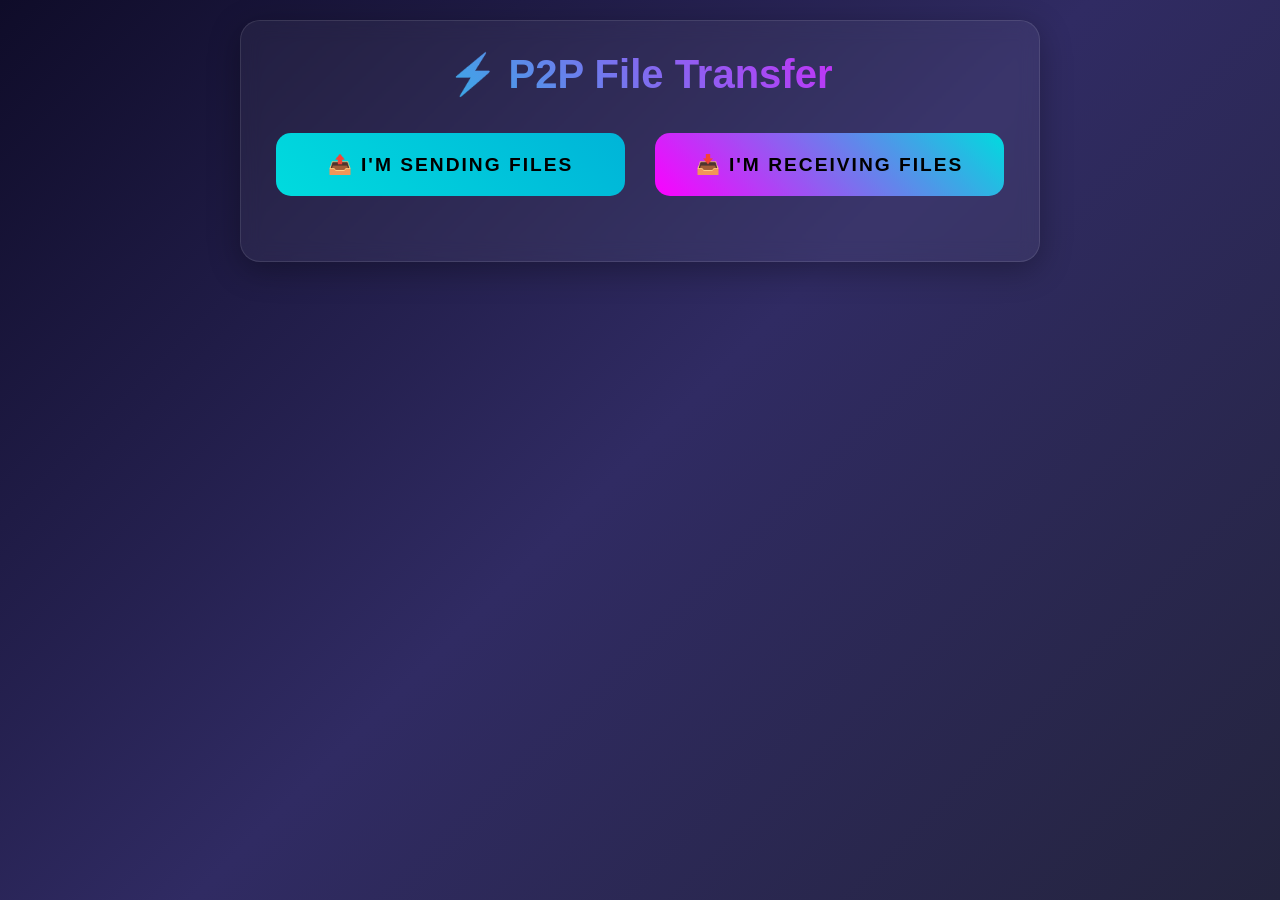
==== transfer.html @ f32756f7 "Update and rename index.html to transfer.html" ====
<!DOCTYPE html>
<html lang="en">
<head>
    <meta charset="UTF-8">
    <meta name="viewport" content="width=device-width, initial-scale=1.0">
    <title>WebRTC File Transfer - Direct P2P</title>
    <style>
        * {
            margin: 0;
            padding: 0;
            box-sizing: border-box;
        }

        body {
            font-family: 'Segoe UI', Tahoma, Geneva, Verdana, sans-serif;
            background: linear-gradient(135deg, #0f0c29, #302b63, #24243e);
            color: #e0e0e0;
            min-height: 100vh;
            padding: 20px;
        }

        .container {
            max-width: 800px;
            margin: 0 auto;
            background: rgba(255, 255, 255, 0.05);
            border-radius: 20px;
            padding: 30px;
            backdrop-filter: blur(10px);
            border: 1px solid rgba(255, 255, 255, 0.1);
            box-shadow: 0 8px 32px rgba(0, 0, 0, 0.3);
        }

        h1 {
            text-align: center;
            margin-bottom: 30px;
            font-size: 2.5em;
            background: linear-gradient(45deg, #00dbde, #fc00ff);
            -webkit-background-clip: text;
            -webkit-text-fill-color: transparent;
            background-clip: text;
        }

        .role-selection {
            display: flex;
            gap: 20px;
            justify-content: center;
            margin-bottom: 30px;
        }

        .role-btn {
            flex: 1;
            padding: 20px;
            font-size: 1.2em;
            font-weight: bold;
            border: none;
            border-radius: 15px;
            cursor: pointer;
            transition: all 0.3s ease;
            text-transform: uppercase;
            letter-spacing: 2px;
        }

        .sender-btn {
            background: linear-gradient(45deg, #00dbde, #00b4d8);
            color: #000;
        }

        .receiver-btn {
            background: linear-gradient(45deg, #fc00ff, #00dbde);
            color: #000;
        }

        .role-btn:hover {
            transform: translateY(-3px);
            box-shadow: 0 10px 25px rgba(0, 0, 0, 0.4);
        }

        .role-btn:active {
            transform: translateY(-1px);
        }

        .section {
            background: rgba(0, 0, 0, 0.2);
            border-radius: 15px;
            padding: 20px;
            margin-bottom: 20px;
            border: 1px solid rgba(255, 255, 255, 0.1);
        }

        .section h2 {
            margin-bottom: 15px;
            color: #00dbde;
            font-size: 1.3em;
        }

        textarea {
            width: 100%;
            height: 120px;
            background: rgba(0, 0, 0, 0.4);
            color: #e0e0e0;
            border: 1px solid rgba(255, 255, 255, 0.2);
            border-radius: 10px;
            padding: 15px;
            font-family: monospace;
            font-size: 0.85em;
            resize: vertical;
            margin-bottom: 10px;
        }

        button {
            padding: 12px 30px;
            font-size: 1em;
            font-weight: bold;
            border: none;
            border-radius: 10px;
            cursor: pointer;
            transition: all 0.3s ease;
            margin: 5px;
            letter-spacing: 1px;
        }

        .btn-primary {
            background: linear-gradient(45deg, #00dbde, #00b4d8);
            color: #000;
        }

        .btn-secondary {
            background: linear-gradient(45deg, #fc00ff, #00dbde);
            color: #000;
        }

        .btn-success {
            background: linear-gradient(45deg, #11998e, #38ef7d);
            color: #000;
        }

        button:hover {
            transform: translateY(-2px);
            box-shadow: 0 5px 15px rgba(0, 0, 0, 0.3);
        }

        button:disabled {
            opacity: 0.5;
            cursor: not-allowed;
            transform: none;
            box-shadow: none;
        }

        .file-input-wrapper {
            position: relative;
            overflow: hidden;
            display: inline-block;
        }

        .file-input-wrapper input[type="file"] {
            position: absolute;
            left: 0;
            top: 0;
            width: 100%;
            height: 100%;
            opacity: 0;
            cursor: pointer;
        }

        .progress-container {
            margin-top: 15px;
        }

        .progress-bar {
            width: 100%;
            height: 30px;
            background: rgba(0, 0, 0, 0.4);
            border-radius: 15px;
            overflow: hidden;
            margin: 10px 0;
        }

        .progress-fill {
            height: 100%;
            background: linear-gradient(90deg, #00dbde, #fc00ff);
            border-radius: 15px;
            transition: width 0.3s ease;
            width: 0%;
            display: flex;
            align-items: center;
            justify-content: center;
            font-size: 0.85em;
            font-weight: bold;
        }

        .status {
            text-align: center;
            padding: 10px;
            border-radius: 10px;
            margin: 10px 0;
            font-weight: bold;
        }

        .status.info {
            background: rgba(0, 219, 222, 0.2);
            color: #00dbde;
        }

        .status.success {
            background: rgba(56, 239, 125, 0.2);
            color: #38ef7d;
        }

        .status.error {
            background: rgba(255, 77, 77, 0.2);
            color: #ff4d4d;
        }

        .file-list {
            margin-top: 10px;
        }

        .file-item {
            display: flex;
            justify-content: space-between;
            align-items: center;
            background: rgba(0, 0, 0, 0.2);
            padding: 10px;
            border-radius: 8px;
            margin: 5px 0;
        }

        .file-name {
            flex: 1;
            margin-right: 10px;
            word-break: break-all;
        }

        .hidden {
            display: none;
        }

        .speed {
            font-size: 0.9em;
            color: #00dbde;
            text-align: center;
            margin-top: 5px;
        }
    </style>
</head>
<body>
    <div class="container">
        <h1>⚡ P2P File Transfer</h1>

        <!-- Role Selection -->
        <div class="role-selection" id="roleSelection">
            <button class="role-btn sender-btn" onclick="selectRole('sender')">📤 I'm Sending Files</button>
            <button class="role-btn receiver-btn" onclick="selectRole('receiver')">📥 I'm Receiving Files</button>
        </div>

        <!-- Sender Section -->
        <div id="senderSection" class="hidden">
            <div class="section">
                <h2>📤 Sender - Step 1: Create Offer</h2>
                <button class="btn-primary" onclick="createOffer()" id="createOfferBtn">Create Offer Signal</button>
                <textarea id="offerOutput" placeholder="Offer signal will appear here... Copy this and send to receiver" readonly></textarea>
                <button class="btn-secondary" onclick="copyToClipboard('offerOutput')">📋 Copy Offer</button>
            </div>

            <div class="section">
                <h2>📤 Sender - Step 2: Paste Answer</h2>
                <textarea id="answerInput" placeholder="Paste the answer from receiver here..."></textarea>
                <button class="btn-success" onclick="processAnswer()" id="processAnswerBtn">Connect & Send Files</button>
            </div>

            <div class="section hidden" id="senderFileSection">
                <h2>📤 Select Files to Send</h2>
                <div class="file-input-wrapper">
                    <button class="btn-primary">Choose Files</button>
                    <input type="file" id="fileInput" multiple onchange="handleFileSelect(event)">
                </div>
                <div class="file-list" id="senderFileList"></div>
                <button class="btn-success" onclick="sendFiles()" id="sendFilesBtn" disabled>🚀 Start Transfer</button>
            </div>
        </div>

        <!-- Receiver Section -->
        <div id="receiverSection" class="hidden">
            <div class="section">
                <h2>📥 Receiver - Step 1: Paste Offer</h2>
                <textarea id="offerInput" placeholder="Paste the offer from sender here..."></textarea>
                <button class="btn-primary" onclick="processOffer()" id="processOfferBtn">Create Answer</button>
            </div>

            <div class="section">
                <h2>📥 Receiver - Step 2: Copy Answer</h2>
                <textarea id="answerOutput" placeholder="Answer signal will appear here... Copy this and send back to sender" readonly></textarea>
                <button class="btn-secondary" onclick="copyToClipboard('answerOutput')">📋 Copy Answer</button>
            </div>
        </div>

        <!-- Common Section -->
        <div id="transferSection" class="hidden">
            <div class="section">
                <h2>📊 Transfer Progress</h2>
                <div id="statusMessages"></div>
                <div class="progress-bar">
                    <div class="progress-fill" id="progressFill">0%</div>
                </div>
                <div class="speed" id="transferSpeed"></div>
                <div class="file-list" id="transferFileList"></div>
            </div>
        </div>
    </div>

    <script>
        let peerConnection;
        let dataChannel;
        let currentRole;
        let selectedFiles = [];
        let receivedChunks = {};
        let currentFileInfo = {};
        let receivedFiles = [];

        // STUN server configuration for NAT traversal
        const configuration = {
            iceServers: [
                { urls: 'stun:stun.l.google.com:19302' },
                { urls: 'stun:stun1.l.google.com:19302' }
            ]
        };

        function selectRole(role) {
            currentRole = role;
            document.getElementById('roleSelection').classList.add('hidden');
            
            if (role === 'sender') {
                document.getElementById('senderSection').classList.remove('hidden');
                document.getElementById('receiverSection').classList.add('hidden');
            } else {
                document.getElementById('senderSection').classList.add('hidden');
                document.getElementById('receiverSection').classList.remove('hidden');
            }
        }

        // Initialize PeerConnection with proper event handlers
        function initializePeerConnection() {
            peerConnection = new RTCPeerConnection(configuration);
            
            peerConnection.onicecandidate = (event) => {
                if (event.candidate) {
                    // ICE candidates are handled automatically
                }
                // Update the SDP with all candidates when gathering is complete
                updateSignalOutput();
            };

            peerConnection.ondatachannel = (event) => {
                dataChannel = event.channel;
                setupDataChannel();
            };

            peerConnection.onconnectionstatechange = () => {
                const state = peerConnection.connectionState;
                showStatus(`Connection state: ${state}`, 'info');
                
                if (state === 'connected') {
                    showStatus('✅ Connected! Direct P2P link established', 'success');
                    if (currentRole === 'sender') {
                        document.getElementById('senderFileSection').classList.remove('hidden');
                    }
                    document.getElementById('transferSection').classList.remove('hidden');
                } else if (state === 'failed' || state === 'disconnected') {
                    showStatus('❌ Connection lost', 'error');
                }
            };
        }

        function updateSignalOutput() {
            if (currentRole === 'sender') {
                const offerOutput = document.getElementById('offerOutput');
                if (peerConnection && peerConnection.localDescription) {
                    offerOutput.value = JSON.stringify(peerConnection.localDescription);
                }
            } else {
                const answerOutput = document.getElementById('answerOutput');
                if (peerConnection && peerConnection.localDescription) {
                    answerOutput.value = JSON.stringify(peerConnection.localDescription);
                }
            }
        }

        // SENDER: Create offer
        async function createOffer() {
            initializePeerConnection();
            dataChannel = peerConnection.createDataChannel('fileTransfer', {
                ordered: true,
                maxRetransmits: 3
            });
            setupDataChannel();
            
            const offer = await peerConnection.createOffer();
            await peerConnection.setLocalDescription(offer);
            
            document.getElementById('offerOutput').value = JSON.stringify(offer);
            document.getElementById('createOfferBtn').disabled = true;
            showStatus('Offer created! Copy it and send to receiver', 'info');
        }

        // RECEIVER: Process offer and create answer
        async function processOffer() {
            try {
                initializePeerConnection();
                const offerText = document.getElementById('offerInput').value.trim();
                if (!offerText) {
                    alert('Please paste the offer first');
                    return;
                }
                
                const offer = JSON.parse(offerText);
                await peerConnection.setRemoteDescription(new RTCSessionDescription(offer));
                
                const answer = await peerConnection.createAnswer();
                await peerConnection.setLocalDescription(answer);
                
                document.getElementById('answerOutput').value = JSON.stringify(answer);
                document.getElementById('processOfferBtn').disabled = true;
                showStatus('Answer created! Copy it and send back to sender', 'info');
            } catch (error) {
                showStatus('Error processing offer: ' + error.message, 'error');
            }
        }

        // SENDER: Process answer
        async function processAnswer() {
            try {
                const answerText = document.getElementById('answerInput').value.trim();
                if (!answerText) {
                    alert('Please paste the answer first');
                    return;
                }
                
                const answer = JSON.parse(answerText);
                await peerConnection.setRemoteDescription(new RTCSessionDescription(answer));
                document.getElementById('processAnswerBtn').disabled = true;
                showStatus('Connection established! You can now select files.', 'success');
            } catch (error) {
                showStatus('Error processing answer: ' + error.message, 'error');
            }
        }

        function setupDataChannel() {
            dataChannel.onopen = () => {
                showStatus('Data channel opened! Ready for transfer', 'success');
            };
            
            dataChannel.onclose = () => {
                showStatus('Data channel closed', 'info');
            };
            
            dataChannel.onmessage = handleIncomingMessage;
            
            // For large files, adjust buffer
            if (dataChannel.bufferedAmountLowThreshold) {
                dataChannel.bufferedAmountLowThreshold = 65536; // 64KB
            }
        }

        let currentTransfer = {
            fileIndex: 0,
            offset: 0,
            startTime: 0,
            totalSent: 0
        };

        function handleFileSelect(event) {
            selectedFiles = Array.from(event.target.files);
            const fileList = document.getElementById('senderFileList');
            fileList.innerHTML = '';
            
            let totalSize = 0;
            selectedFiles.forEach((file, index) => {
                totalSize += file.size;
                const fileItem = document.createElement('div');
                fileItem.className = 'file-item';
                fileItem.innerHTML = `
                    <span class="file-name">📄 ${file.name}</span>
                    <span>${formatFileSize(file.size)}</span>
                `;
                fileList.appendChild(fileItem);
            });
            
            const totalElement = document.createElement('div');
            totalElement.className = 'file-item';
            totalElement.style.fontWeight = 'bold';
            totalElement.innerHTML = `
                <span>Total: ${selectedFiles.length} file(s)</span>
                <span>${formatFileSize(totalSize)}</span>
            `;
            fileList.appendChild(totalElement);
            
            document.getElementById('sendFilesBtn').disabled = false;
            showStatus(`Selected ${selectedFiles.length} file(s) totaling ${formatFileSize(totalSize)}`, 'info');
        }

        async function sendFiles() {
            if (!dataChannel || dataChannel.readyState !== 'open') {
                showStatus('Connection not ready', 'error');
                return;
            }
            
            if (selectedFiles.length === 0) {
                showStatus('No files selected', 'error');
                return;
            }
            
            currentTransfer.fileIndex = 0;
            currentTransfer.totalSent = 0;
            currentTransfer.startTime = Date.now();
            
            // Send file count first
            const metadata = {
                type: 'metadata',
                fileCount: selectedFiles.length,
                files: selectedFiles.map(f => ({ name: f.name, size: f.size }))
            };
            dataChannel.send(JSON.stringify(metadata));
            
            document.getElementById('sendFilesBtn').disabled = true;
            sendNextFile();
        }

        function sendNextFile() {
            if (currentTransfer.fileIndex >= selectedFiles.length) {
                // All files sent
                const doneMessage = { type: 'allDone' };
                dataChannel.send(JSON.stringify(doneMessage));
                showStatus('✅ All files sent successfully!', 'success');
                updateProgress(100);
                return;
            }
            
            const file = selectedFiles[currentTransfer.fileIndex];
            const fileStart = { type: 'fileStart', fileName: file.name, fileSize: file.size };
            dataChannel.send(JSON.stringify(fileStart));
            
            currentTransfer.offset = 0;
            showStatus(`Sending: ${file.name} (${formatFileSize(file.size)})`, 'info');
            sendFileChunk(file);
        }

        function sendFileChunk(file) {
            const CHUNK_SIZE = 16384; // 16KB chunks
            const slice = file.slice(currentTransfer.offset, currentTransfer.offset + CHUNK_SIZE);
            const reader = new FileReader();
            
            reader.onload = function(e) {
                if (dataChannel.readyState === 'open') {
                    dataChannel.send(e.target.result);
                    currentTransfer.offset += e.target.result.byteLength;
                    currentTransfer.totalSent += e.target.result.byteLength;
                    
                    // Update progress
                    const totalSize = selectedFiles.reduce((acc, f) => acc + f.size, 0);
                    const percent = Math.round((currentTransfer.totalSent / totalSize) * 100);
                    updateProgress(percent);
                    
                    // Calculate speed
                    const elapsed = (Date.now() - currentTransfer.startTime) / 1000;
                    const speed = currentTransfer.totalSent / elapsed;
                    document.getElementById('transferSpeed').textContent = 
                        `Speed: ${formatFileSize(speed)}/s`;
                    
                    if (currentTransfer.offset < file.size) {
                        // Continue with next chunk
                        sendFileChunk(file);
                    } else {
                        // File complete
                        const fileEnd = { type: 'fileEnd', fileName: file.name };
                        dataChannel.send(JSON.stringify(fileEnd));
                        currentTransfer.fileIndex++;
                        sendNextFile();
                    }
                }
            };
            
            reader.readAsArrayBuffer(slice);
        }

        function handleIncomingMessage(event) {
            try {
                // Try to parse as JSON first
                const message = JSON.parse(event.data);
                handleJSONMessage(message);
            } catch {
                // It's binary data (file chunk)
                handleBinaryChunk(event.data);
            }
        }

        function handleJSONMessage(message) {
            switch (message.type) {
                case 'metadata':
                    // Initialize transfer tracking
                    showStatus(`Receiving ${message.fileCount} file(s)...`, 'info');
                    const fileList = document.getElementById('transferFileList');
                    fileList.innerHTML = '';
                    message.files.forEach(file => {
                        const fileItem = document.createElement('div');
                        fileItem.className = 'file-item';
                        fileItem.id = `recv-${file.name}`;
                        fileItem.innerHTML = `
                            <span class="file-name">📥 ${file.name}</span>
                            <span>${formatFileSize(file.size)}</span>
                        `;
                        fileList.appendChild(fileItem);
                    });
                    receivedFiles = [];
                    break;
                    
                case 'fileStart':
                    currentFileInfo = message;
                    receivedChunks[message.fileName] = [];
                    showStatus(`Receiving: ${message.fileName}`, 'info');
                    break;
                    
                case 'fileEnd':
                    assembleAndDownload(message.fileName);
                    break;
                    
                case 'allDone':
                    showStatus('✅ All files received successfully!', 'success');
                    updateProgress(100);
                    break;
            }
        }

        function handleBinaryChunk(chunk) {
            if (currentFileInfo.fileName) {
                receivedChunks[currentFileInfo.fileName].push(chunk);
                
                // Update progress
                const receivedSize = receivedChunks[currentFileInfo.fileName]
                    .reduce((acc, chunk) => acc + chunk.byteLength, 0);
                const percent = Math.round((receivedSize / currentFileInfo.fileSize) * 100);
                updateProgress(percent);
            }
        }

        function assembleAndDownload(fileName) {
            const chunks = receivedChunks[fileName];
            if (!chunks || chunks.length === 0) return;
            
            const blob = new Blob(chunks);
            const url = URL.createObjectURL(blob);
            const a = document.createElement('a');
            a.href = url;
            a.download = fileName;
            a.click();
            URL.revokeObjectURL(url);
            
            receivedFiles.push(fileName);
            const fileItem = document.getElementById(`recv-${fileName}`);
            if (fileItem) {
                fileItem.style.color = '#38ef7d';
                fileItem.innerHTML += ' ✅';
            }
            
            delete receivedChunks[fileName];
            showStatus(`Downloaded: ${fileName}`, 'success');
        }

        function updateProgress(percent) {
            const fill = document.getElementById('progressFill');
            fill.style.width = percent + '%';
            fill.textContent = percent + '%';
        }

        function showStatus(message, type) {
            const statusDiv = document.getElementById('statusMessages');
            const statusElement = document.createElement('div');
            statusElement.className = `status ${type}`;
            statusElement.textContent = message;
            statusDiv.appendChild(statusElement);
            
            // Auto-remove after 10 seconds
            setTimeout(() => {
                statusElement.remove();
            }, 10000);
        }

        function copyToClipboard(elementId) {
            const textarea = document.getElementById(elementId);
            textarea.select();
            document.execCommand('copy');
            showStatus('Copied to clipboard!', 'success');
        }

        function formatFileSize(bytes) {
            if (bytes === 0) return '0 Bytes';
            const k = 1024;
            const sizes = ['Bytes', 'KB', 'MB', 'GB', 'TB'];
            const i = Math.floor(Math.log(bytes) / Math.log(k));
            return parseFloat((bytes / Math.pow(k, i)).toFixed(2)) + ' ' + sizes[i];
        }
    </script>
</body>
</html>
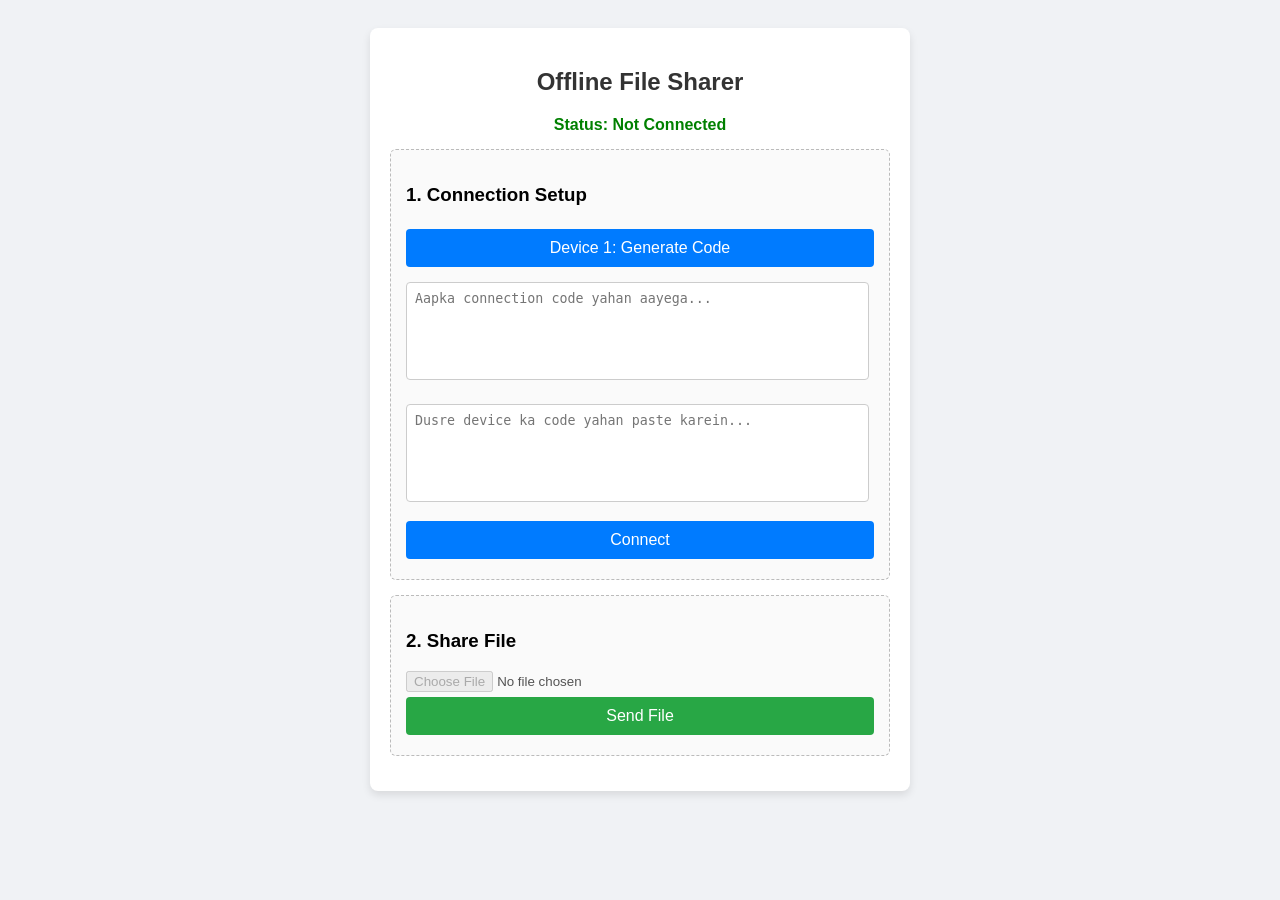
==== commit ab5360ba: "Update transfer.html" ====
--- a/transfer.html
+++ b/transfer.html
@@ -3,701 +3,138 @@
 <head>
     <meta charset="UTF-8">
     <meta name="viewport" content="width=device-width, initial-scale=1.0">
-    <title>WebRTC File Transfer - Direct P2P</title>
+    <title>Offline P2P File Share</title>
     <style>
-        * {
-            margin: 0;
-            padding: 0;
-            box-sizing: border-box;
-        }
-
-        body {
-            font-family: 'Segoe UI', Tahoma, Geneva, Verdana, sans-serif;
-            background: linear-gradient(135deg, #0f0c29, #302b63, #24243e);
-            color: #e0e0e0;
-            min-height: 100vh;
-            padding: 20px;
-        }
-
-        .container {
-            max-width: 800px;
-            margin: 0 auto;
-            background: rgba(255, 255, 255, 0.05);
-            border-radius: 20px;
-            padding: 30px;
-            backdrop-filter: blur(10px);
-            border: 1px solid rgba(255, 255, 255, 0.1);
-            box-shadow: 0 8px 32px rgba(0, 0, 0, 0.3);
-        }
-
-        h1 {
-            text-align: center;
-            margin-bottom: 30px;
-            font-size: 2.5em;
-            background: linear-gradient(45deg, #00dbde, #fc00ff);
-            -webkit-background-clip: text;
-            -webkit-text-fill-color: transparent;
-            background-clip: text;
-        }
-
-        .role-selection {
-            display: flex;
-            gap: 20px;
-            justify-content: center;
-            margin-bottom: 30px;
-        }
-
-        .role-btn {
-            flex: 1;
-            padding: 20px;
-            font-size: 1.2em;
-            font-weight: bold;
-            border: none;
-            border-radius: 15px;
-            cursor: pointer;
-            transition: all 0.3s ease;
-            text-transform: uppercase;
-            letter-spacing: 2px;
-        }
-
-        .sender-btn {
-            background: linear-gradient(45deg, #00dbde, #00b4d8);
-            color: #000;
-        }
-
-        .receiver-btn {
-            background: linear-gradient(45deg, #fc00ff, #00dbde);
-            color: #000;
-        }
-
-        .role-btn:hover {
-            transform: translateY(-3px);
-            box-shadow: 0 10px 25px rgba(0, 0, 0, 0.4);
-        }
-
-        .role-btn:active {
-            transform: translateY(-1px);
-        }
-
-        .section {
-            background: rgba(0, 0, 0, 0.2);
-            border-radius: 15px;
-            padding: 20px;
-            margin-bottom: 20px;
-            border: 1px solid rgba(255, 255, 255, 0.1);
-        }
-
-        .section h2 {
-            margin-bottom: 15px;
-            color: #00dbde;
-            font-size: 1.3em;
-        }
-
-        textarea {
-            width: 100%;
-            height: 120px;
-            background: rgba(0, 0, 0, 0.4);
-            color: #e0e0e0;
-            border: 1px solid rgba(255, 255, 255, 0.2);
-            border-radius: 10px;
-            padding: 15px;
-            font-family: monospace;
-            font-size: 0.85em;
-            resize: vertical;
-            margin-bottom: 10px;
-        }
-
-        button {
-            padding: 12px 30px;
-            font-size: 1em;
-            font-weight: bold;
-            border: none;
-            border-radius: 10px;
-            cursor: pointer;
-            transition: all 0.3s ease;
-            margin: 5px;
-            letter-spacing: 1px;
-        }
-
-        .btn-primary {
-            background: linear-gradient(45deg, #00dbde, #00b4d8);
-            color: #000;
-        }
-
-        .btn-secondary {
-            background: linear-gradient(45deg, #fc00ff, #00dbde);
-            color: #000;
-        }
-
-        .btn-success {
-            background: linear-gradient(45deg, #11998e, #38ef7d);
-            color: #000;
-        }
-
-        button:hover {
-            transform: translateY(-2px);
-            box-shadow: 0 5px 15px rgba(0, 0, 0, 0.3);
-        }
-
-        button:disabled {
-            opacity: 0.5;
-            cursor: not-allowed;
-            transform: none;
-            box-shadow: none;
-        }
-
-        .file-input-wrapper {
-            position: relative;
-            overflow: hidden;
-            display: inline-block;
-        }
-
-        .file-input-wrapper input[type="file"] {
-            position: absolute;
-            left: 0;
-            top: 0;
-            width: 100%;
-            height: 100%;
-            opacity: 0;
-            cursor: pointer;
-        }
-
-        .progress-container {
-            margin-top: 15px;
-        }
-
-        .progress-bar {
-            width: 100%;
-            height: 30px;
-            background: rgba(0, 0, 0, 0.4);
-            border-radius: 15px;
-            overflow: hidden;
-            margin: 10px 0;
-        }
-
-        .progress-fill {
-            height: 100%;
-            background: linear-gradient(90deg, #00dbde, #fc00ff);
-            border-radius: 15px;
-            transition: width 0.3s ease;
-            width: 0%;
-            display: flex;
-            align-items: center;
-            justify-content: center;
-            font-size: 0.85em;
-            font-weight: bold;
-        }
-
-        .status {
-            text-align: center;
-            padding: 10px;
-            border-radius: 10px;
-            margin: 10px 0;
-            font-weight: bold;
-        }
-
-        .status.info {
-            background: rgba(0, 219, 222, 0.2);
-            color: #00dbde;
-        }
-
-        .status.success {
-            background: rgba(56, 239, 125, 0.2);
-            color: #38ef7d;
-        }
-
-        .status.error {
-            background: rgba(255, 77, 77, 0.2);
-            color: #ff4d4d;
-        }
-
-        .file-list {
-            margin-top: 10px;
-        }
-
-        .file-item {
-            display: flex;
-            justify-content: space-between;
-            align-items: center;
-            background: rgba(0, 0, 0, 0.2);
-            padding: 10px;
-            border-radius: 8px;
-            margin: 5px 0;
-        }
-
-        .file-name {
-            flex: 1;
-            margin-right: 10px;
-            word-break: break-all;
-        }
-
-        .hidden {
-            display: none;
-        }
-
-        .speed {
-            font-size: 0.9em;
-            color: #00dbde;
-            text-align: center;
-            margin-top: 5px;
-        }
+        body { font-family: Arial, sans-serif; background: #f0f2f5; padding: 20px; display: flex; justify-content: center; }
+        .container { background: white; padding: 20px; border-radius: 8px; box-shadow: 0 4px 8px rgba(0,0,0,0.1); width: 100%; max-width: 500px; }
+        h2 { text-align: center; color: #333; }
+        textarea { width: 95%; height: 80px; margin: 10px 0; padding: 8px; border-radius: 4px; border: 1px solid #ccc; resize: none; }
+        button { width: 100%; padding: 10px; margin: 5px 0; background: #007bff; color: white; border: none; border-radius: 4px; cursor: pointer; font-size: 16px; }
+        button:hover { background: #0056b3; }
+        .status { font-weight: bold; color: green; margin: 10px 0; text-align: center; }
+        .box { border: 1px dashed #bbb; padding: 15px; margin: 15px 0; background: #fafafa; border-radius: 6px; }
     </style>
 </head>
 <body>
-    <div class="container">
-        <h1>⚡ P2P File Transfer</h1>
 
-        <!-- Role Selection -->
-        <div class="role-selection" id="roleSelection">
-            <button class="role-btn sender-btn" onclick="selectRole('sender')">📤 I'm Sending Files</button>
-            <button class="role-btn receiver-btn" onclick="selectRole('receiver')">📥 I'm Receiving Files</button>
-        </div>
+<div class="container">
+    <h2>Offline File Sharer</h2>
+    <div id="status" class="status">Status: Not Connected</div>
 
-        <!-- Sender Section -->
-        <div id="senderSection" class="hidden">
-            <div class="section">
-                <h2>📤 Sender - Step 1: Create Offer</h2>
-                <button class="btn-primary" onclick="createOffer()" id="createOfferBtn">Create Offer Signal</button>
-                <textarea id="offerOutput" placeholder="Offer signal will appear here... Copy this and send to receiver" readonly></textarea>
-                <button class="btn-secondary" onclick="copyToClipboard('offerOutput')">📋 Copy Offer</button>
-            </div>
-
-            <div class="section">
-                <h2>📤 Sender - Step 2: Paste Answer</h2>
-                <textarea id="answerInput" placeholder="Paste the answer from receiver here..."></textarea>
-                <button class="btn-success" onclick="processAnswer()" id="processAnswerBtn">Connect & Send Files</button>
-            </div>
-
-            <div class="section hidden" id="senderFileSection">
-                <h2>📤 Select Files to Send</h2>
-                <div class="file-input-wrapper">
-                    <button class="btn-primary">Choose Files</button>
-                    <input type="file" id="fileInput" multiple onchange="handleFileSelect(event)">
-                </div>
-                <div class="file-list" id="senderFileList"></div>
-                <button class="btn-success" onclick="sendFiles()" id="sendFilesBtn" disabled>🚀 Start Transfer</button>
-            </div>
-        </div>
-
-        <!-- Receiver Section -->
-        <div id="receiverSection" class="hidden">
-            <div class="section">
-                <h2>📥 Receiver - Step 1: Paste Offer</h2>
-                <textarea id="offerInput" placeholder="Paste the offer from sender here..."></textarea>
-                <button class="btn-primary" onclick="processOffer()" id="processOfferBtn">Create Answer</button>
-            </div>
-
-            <div class="section">
-                <h2>📥 Receiver - Step 2: Copy Answer</h2>
-                <textarea id="answerOutput" placeholder="Answer signal will appear here... Copy this and send back to sender" readonly></textarea>
-                <button class="btn-secondary" onclick="copyToClipboard('answerOutput')">📋 Copy Answer</button>
-            </div>
-        </div>
-
-        <!-- Common Section -->
-        <div id="transferSection" class="hidden">
-            <div class="section">
-                <h2>📊 Transfer Progress</h2>
-                <div id="statusMessages"></div>
-                <div class="progress-bar">
-                    <div class="progress-fill" id="progressFill">0%</div>
-                </div>
-                <div class="speed" id="transferSpeed"></div>
-                <div class="file-list" id="transferFileList"></div>
-            </div>
-        </div>
+    <!-- Step 1: Connection Setup -->
+    <div class="box">
+        <h3>1. Connection Setup</h3>
+        <button id="createOffer">Device 1: Generate Code</button>
+        <textarea id="localCode" placeholder="Aapka connection code yahan aayega..." readonly></textarea>
+        
+        <textarea id="remoteCode" placeholder="Dusre device ka code yahan paste karein..."></textarea>
+        <button id="connectBtn">Connect </button>
     </div>
 
-    <script>
-        let peerConnection;
-        let dataChannel;
-        let currentRole;
-        let selectedFiles = [];
-        let receivedChunks = {};
-        let currentFileInfo = {};
-        let receivedFiles = [];
+    <!-- Step 2: File Sharing -->
+    <div class="box">
+        <h3>2. Share File</h3>
+        <input type="file" id="fileInput" disabled>
+        <button id="sendFile" disabled style="background: #28a745;">Send File</button>
+    </div>
+</div>
 
-        // STUN server configuration for NAT traversal
-        const configuration = {
-            iceServers: [
-                { urls: 'stun:stun.l.google.com:19302' },
-                { urls: 'stun:stun1.l.google.com:19302' }
-            ]
+<script>
+    const peerConnection = new RTCPeerConnection();
+    let dataChannel;
+
+    // Device 1: Creates the connection offer
+    document.getElementById('createOffer').addEventListener('click', async () => {
+        dataChannel = peerConnection.createDataChannel("fileTransfer");
+        setupDataChannel(dataChannel);
+
+        peerConnection.onicecandidate = e => {
+            if (!e.candidate) {
+                document.getElementById('localCode').value = btoa(JSON.stringify(peerConnection.localDescription));
+            }
         };
 
-        function selectRole(role) {
-            currentRole = role;
-            document.getElementById('roleSelection').classList.add('hidden');
+        const offer = await peerConnection.createOffer();
+        await peerConnection.setLocalDescription(offer);
+    });
+
+    // Handle incoming connections (Device 2)
+    peerConnection.ondatachannel = e => {
+        setupDataChannel(e.channel);
+    };
+
+    // Connect button logic
+    document.getElementById('connectBtn').addEventListener('click', async () => {
+        const remoteCodeValue = document.getElementById('remoteCode').value.trim();
+        if (!remoteCodeValue) return alert("Please paste the code first!");
+
+        const remoteDesc = JSON.parse(atob(remoteCodeValue));
+
+        if (remoteDesc.type === "offer") {
+            await peerConnection.setRemoteDescription(remoteDesc);
+            const answer = await peerConnection.createAnswer();
+            await peerConnection.setLocalDescription(answer);
             
-            if (role === 'sender') {
-                document.getElementById('senderSection').classList.remove('hidden');
-                document.getElementById('receiverSection').classList.add('hidden');
-            } else {
-                document.getElementById('senderSection').classList.add('hidden');
-                document.getElementById('receiverSection').classList.remove('hidden');
-            }
-        }
-
-        // Initialize PeerConnection with proper event handlers
-        function initializePeerConnection() {
-            peerConnection = new RTCPeerConnection(configuration);
-            
-            peerConnection.onicecandidate = (event) => {
-                if (event.candidate) {
-                    // ICE candidates are handled automatically
-                }
-                // Update the SDP with all candidates when gathering is complete
-                updateSignalOutput();
-            };
-
-            peerConnection.ondatachannel = (event) => {
-                dataChannel = event.channel;
-                setupDataChannel();
-            };
-
-            peerConnection.onconnectionstatechange = () => {
-                const state = peerConnection.connectionState;
-                showStatus(`Connection state: ${state}`, 'info');
-                
-                if (state === 'connected') {
-                    showStatus('✅ Connected! Direct P2P link established', 'success');
-                    if (currentRole === 'sender') {
-                        document.getElementById('senderFileSection').classList.remove('hidden');
-                    }
-                    document.getElementById('transferSection').classList.remove('hidden');
-                } else if (state === 'failed' || state === 'disconnected') {
-                    showStatus('❌ Connection lost', 'error');
+            peerConnection.onicecandidate = e => {
+                if (!e.candidate) {
+                    document.getElementById('localCode').value = btoa(JSON.stringify(peerConnection.localDescription));
+                    alert("Ab is naye code ko Device 1 mein paste karein!");
                 }
             };
+        } else if (remoteDesc.type === "answer") {
+            await peerConnection.setRemoteDescription(remoteDesc);
         }
+    });
 
-        function updateSignalOutput() {
-            if (currentRole === 'sender') {
-                const offerOutput = document.getElementById('offerOutput');
-                if (peerConnection && peerConnection.localDescription) {
-                    offerOutput.value = JSON.stringify(peerConnection.localDescription);
-                }
-            } else {
-                const answerOutput = document.getElementById('answerOutput');
-                if (peerConnection && peerConnection.localDescription) {
-                    answerOutput.value = JSON.stringify(peerConnection.localDescription);
-                }
-            }
-        }
-
-        // SENDER: Create offer
-        async function createOffer() {
-            initializePeerConnection();
-            dataChannel = peerConnection.createDataChannel('fileTransfer', {
-                ordered: true,
-                maxRetransmits: 3
-            });
-            setupDataChannel();
-            
-            const offer = await peerConnection.createOffer();
-            await peerConnection.setLocalDescription(offer);
-            
-            document.getElementById('offerOutput').value = JSON.stringify(offer);
-            document.getElementById('createOfferBtn').disabled = true;
-            showStatus('Offer created! Copy it and send to receiver', 'info');
-        }
-
-        // RECEIVER: Process offer and create answer
-        async function processOffer() {
-            try {
-                initializePeerConnection();
-                const offerText = document.getElementById('offerInput').value.trim();
-                if (!offerText) {
-                    alert('Please paste the offer first');
-                    return;
-                }
-                
-                const offer = JSON.parse(offerText);
-                await peerConnection.setRemoteDescription(new RTCSessionDescription(offer));
-                
-                const answer = await peerConnection.createAnswer();
-                await peerConnection.setLocalDescription(answer);
-                
-                document.getElementById('answerOutput').value = JSON.stringify(answer);
-                document.getElementById('processOfferBtn').disabled = true;
-                showStatus('Answer created! Copy it and send back to sender', 'info');
-            } catch (error) {
-                showStatus('Error processing offer: ' + error.message, 'error');
-            }
-        }
-
-        // SENDER: Process answer
-        async function processAnswer() {
-            try {
-                const answerText = document.getElementById('answerInput').value.trim();
-                if (!answerText) {
-                    alert('Please paste the answer first');
-                    return;
-                }
-                
-                const answer = JSON.parse(answerText);
-                await peerConnection.setRemoteDescription(new RTCSessionDescription(answer));
-                document.getElementById('processAnswerBtn').disabled = true;
-                showStatus('Connection established! You can now select files.', 'success');
-            } catch (error) {
-                showStatus('Error processing answer: ' + error.message, 'error');
-            }
-        }
-
-        function setupDataChannel() {
-            dataChannel.onopen = () => {
-                showStatus('Data channel opened! Ready for transfer', 'success');
-            };
-            
-            dataChannel.onclose = () => {
-                showStatus('Data channel closed', 'info');
-            };
-            
-            dataChannel.onmessage = handleIncomingMessage;
-            
-            // For large files, adjust buffer
-            if (dataChannel.bufferedAmountLowThreshold) {
-                dataChannel.bufferedAmountLowThreshold = 65536; // 64KB
-            }
-        }
-
-        let currentTransfer = {
-            fileIndex: 0,
-            offset: 0,
-            startTime: 0,
-            totalSent: 0
+    function setupDataChannel(channel) {
+        channel.onopen = () => {
+            document.getElementById('status').innerText = "Status: Connected! ";
+            document.getElementById('fileInput').disabled = false;
+            document.getElementById('sendFile').disabled = false;
         };
 
-        function handleFileSelect(event) {
-            selectedFiles = Array.from(event.target.files);
-            const fileList = document.getElementById('senderFileList');
-            fileList.innerHTML = '';
-            
-            let totalSize = 0;
-            selectedFiles.forEach((file, index) => {
-                totalSize += file.size;
-                const fileItem = document.createElement('div');
-                fileItem.className = 'file-item';
-                fileItem.innerHTML = `
-                    <span class="file-name">📄 ${file.name}</span>
-                    <span>${formatFileSize(file.size)}</span>
-                `;
-                fileList.appendChild(fileItem);
-            });
-            
-            const totalElement = document.createElement('div');
-            totalElement.className = 'file-item';
-            totalElement.style.fontWeight = 'bold';
-            totalElement.innerHTML = `
-                <span>Total: ${selectedFiles.length} file(s)</span>
-                <span>${formatFileSize(totalSize)}</span>
-            `;
-            fileList.appendChild(totalElement);
-            
-            document.getElementById('sendFilesBtn').disabled = false;
-            showStatus(`Selected ${selectedFiles.length} file(s) totaling ${formatFileSize(totalSize)}`, 'info');
-        }
+        let receivedChunks = [];
+        channel.onmessage = e => {
+            if (e.data === "END") {
+                const blob = new Blob(receivedChunks);
+                const url = URL.createObjectURL(blob);
+                const a = document.createElement('a');
+                a.href = url;
+                a.download = "shared_file";
+                a.click();
+                receivedChunks = [];
+                alert("File received and downloaded!");
+            } else {
+                receivedChunks.push(e.data);
+            }
+        };
+    }
 
-        async function sendFiles() {
-            if (!dataChannel || dataChannel.readyState !== 'open') {
-                showStatus('Connection not ready', 'error');
-                return;
+    // File Sending Logic
+    document.getElementById('sendFile').addEventListener('click', () => {
+        const file = document.getElementById('fileInput').files[0];
+        if (!file) return alert("Please select a file!");
+
+        const reader = new FileReader();
+        reader.onload = e => {
+            const buffer = e.target.result;
+            const chunkSize = 16384; // 16KB chunks
+            let offset = 0;
+
+            while (offset < buffer.byteLength) {
+                const chunk = buffer.slice(offset, offset + chunkSize);
+                if (dataChannel && dataChannel.readyState === "open") {
+                    dataChannel.send(chunk);
+                }
+                offset += chunkSize;
             }
-            
-            if (selectedFiles.length === 0) {
-                showStatus('No files selected', 'error');
-                return;
-            }
-            
-            currentTransfer.fileIndex = 0;
-            currentTransfer.totalSent = 0;
-            currentTransfer.startTime = Date.now();
-            
-            // Send file count first
-            const metadata = {
-                type: 'metadata',
-                fileCount: selectedFiles.length,
-                files: selectedFiles.map(f => ({ name: f.name, size: f.size }))
-            };
-            dataChannel.send(JSON.stringify(metadata));
-            
-            document.getElementById('sendFilesBtn').disabled = true;
-            sendNextFile();
-        }
+            dataChannel.send("END");
+            alert("File sent successfully!");
+        };
+        reader.readAsArrayBuffer(file);
+    });
+</script>
 
-        function sendNextFile() {
-            if (currentTransfer.fileIndex >= selectedFiles.length) {
-                // All files sent
-                const doneMessage = { type: 'allDone' };
-                dataChannel.send(JSON.stringify(doneMessage));
-                showStatus('✅ All files sent successfully!', 'success');
-                updateProgress(100);
-                return;
-            }
-            
-            const file = selectedFiles[currentTransfer.fileIndex];
-            const fileStart = { type: 'fileStart', fileName: file.name, fileSize: file.size };
-            dataChannel.send(JSON.stringify(fileStart));
-            
-            currentTransfer.offset = 0;
-            showStatus(`Sending: ${file.name} (${formatFileSize(file.size)})`, 'info');
-            sendFileChunk(file);
-        }
-
-        function sendFileChunk(file) {
-            const CHUNK_SIZE = 16384; // 16KB chunks
-            const slice = file.slice(currentTransfer.offset, currentTransfer.offset + CHUNK_SIZE);
-            const reader = new FileReader();
-            
-            reader.onload = function(e) {
-                if (dataChannel.readyState === 'open') {
-                    dataChannel.send(e.target.result);
-                    currentTransfer.offset += e.target.result.byteLength;
-                    currentTransfer.totalSent += e.target.result.byteLength;
-                    
-                    // Update progress
-                    const totalSize = selectedFiles.reduce((acc, f) => acc + f.size, 0);
-                    const percent = Math.round((currentTransfer.totalSent / totalSize) * 100);
-                    updateProgress(percent);
-                    
-                    // Calculate speed
-                    const elapsed = (Date.now() - currentTransfer.startTime) / 1000;
-                    const speed = currentTransfer.totalSent / elapsed;
-                    document.getElementById('transferSpeed').textContent = 
-                        `Speed: ${formatFileSize(speed)}/s`;
-                    
-                    if (currentTransfer.offset < file.size) {
-                        // Continue with next chunk
-                        sendFileChunk(file);
-                    } else {
-                        // File complete
-                        const fileEnd = { type: 'fileEnd', fileName: file.name };
-                        dataChannel.send(JSON.stringify(fileEnd));
-                        currentTransfer.fileIndex++;
-                        sendNextFile();
-                    }
-                }
-            };
-            
-            reader.readAsArrayBuffer(slice);
-        }
-
-        function handleIncomingMessage(event) {
-            try {
-                // Try to parse as JSON first
-                const message = JSON.parse(event.data);
-                handleJSONMessage(message);
-            } catch {
-                // It's binary data (file chunk)
-                handleBinaryChunk(event.data);
-            }
-        }
-
-        function handleJSONMessage(message) {
-            switch (message.type) {
-                case 'metadata':
-                    // Initialize transfer tracking
-                    showStatus(`Receiving ${message.fileCount} file(s)...`, 'info');
-                    const fileList = document.getElementById('transferFileList');
-                    fileList.innerHTML = '';
-                    message.files.forEach(file => {
-                        const fileItem = document.createElement('div');
-                        fileItem.className = 'file-item';
-                        fileItem.id = `recv-${file.name}`;
-                        fileItem.innerHTML = `
-                            <span class="file-name">📥 ${file.name}</span>
-                            <span>${formatFileSize(file.size)}</span>
-                        `;
-                        fileList.appendChild(fileItem);
-                    });
-                    receivedFiles = [];
-                    break;
-                    
-                case 'fileStart':
-                    currentFileInfo = message;
-                    receivedChunks[message.fileName] = [];
-                    showStatus(`Receiving: ${message.fileName}`, 'info');
-                    break;
-                    
-                case 'fileEnd':
-                    assembleAndDownload(message.fileName);
-                    break;
-                    
-                case 'allDone':
-                    showStatus('✅ All files received successfully!', 'success');
-                    updateProgress(100);
-                    break;
-            }
-        }
-
-        function handleBinaryChunk(chunk) {
-            if (currentFileInfo.fileName) {
-                receivedChunks[currentFileInfo.fileName].push(chunk);
-                
-                // Update progress
-                const receivedSize = receivedChunks[currentFileInfo.fileName]
-                    .reduce((acc, chunk) => acc + chunk.byteLength, 0);
-                const percent = Math.round((receivedSize / currentFileInfo.fileSize) * 100);
-                updateProgress(percent);
-            }
-        }
-
-        function assembleAndDownload(fileName) {
-            const chunks = receivedChunks[fileName];
-            if (!chunks || chunks.length === 0) return;
-            
-            const blob = new Blob(chunks);
-            const url = URL.createObjectURL(blob);
-            const a = document.createElement('a');
-            a.href = url;
-            a.download = fileName;
-            a.click();
-            URL.revokeObjectURL(url);
-            
-            receivedFiles.push(fileName);
-            const fileItem = document.getElementById(`recv-${fileName}`);
-            if (fileItem) {
-                fileItem.style.color = '#38ef7d';
-                fileItem.innerHTML += ' ✅';
-            }
-            
-            delete receivedChunks[fileName];
-            showStatus(`Downloaded: ${fileName}`, 'success');
-        }
-
-        function updateProgress(percent) {
-            const fill = document.getElementById('progressFill');
-            fill.style.width = percent + '%';
-            fill.textContent = percent + '%';
-        }
-
-        function showStatus(message, type) {
-            const statusDiv = document.getElementById('statusMessages');
-            const statusElement = document.createElement('div');
-            statusElement.className = `status ${type}`;
-            statusElement.textContent = message;
-            statusDiv.appendChild(statusElement);
-            
-            // Auto-remove after 10 seconds
-            setTimeout(() => {
-                statusElement.remove();
-            }, 10000);
-        }
-
-        function copyToClipboard(elementId) {
-            const textarea = document.getElementById(elementId);
-            textarea.select();
-            document.execCommand('copy');
-            showStatus('Copied to clipboard!', 'success');
-        }
-
-        function formatFileSize(bytes) {
-            if (bytes === 0) return '0 Bytes';
-            const k = 1024;
-            const sizes = ['Bytes', 'KB', 'MB', 'GB', 'TB'];
-            const i = Math.floor(Math.log(bytes) / Math.log(k));
-            return parseFloat((bytes / Math.pow(k, i)).toFixed(2)) + ' ' + sizes[i];
-        }
-    </script>
 </body>
 </html>
+
